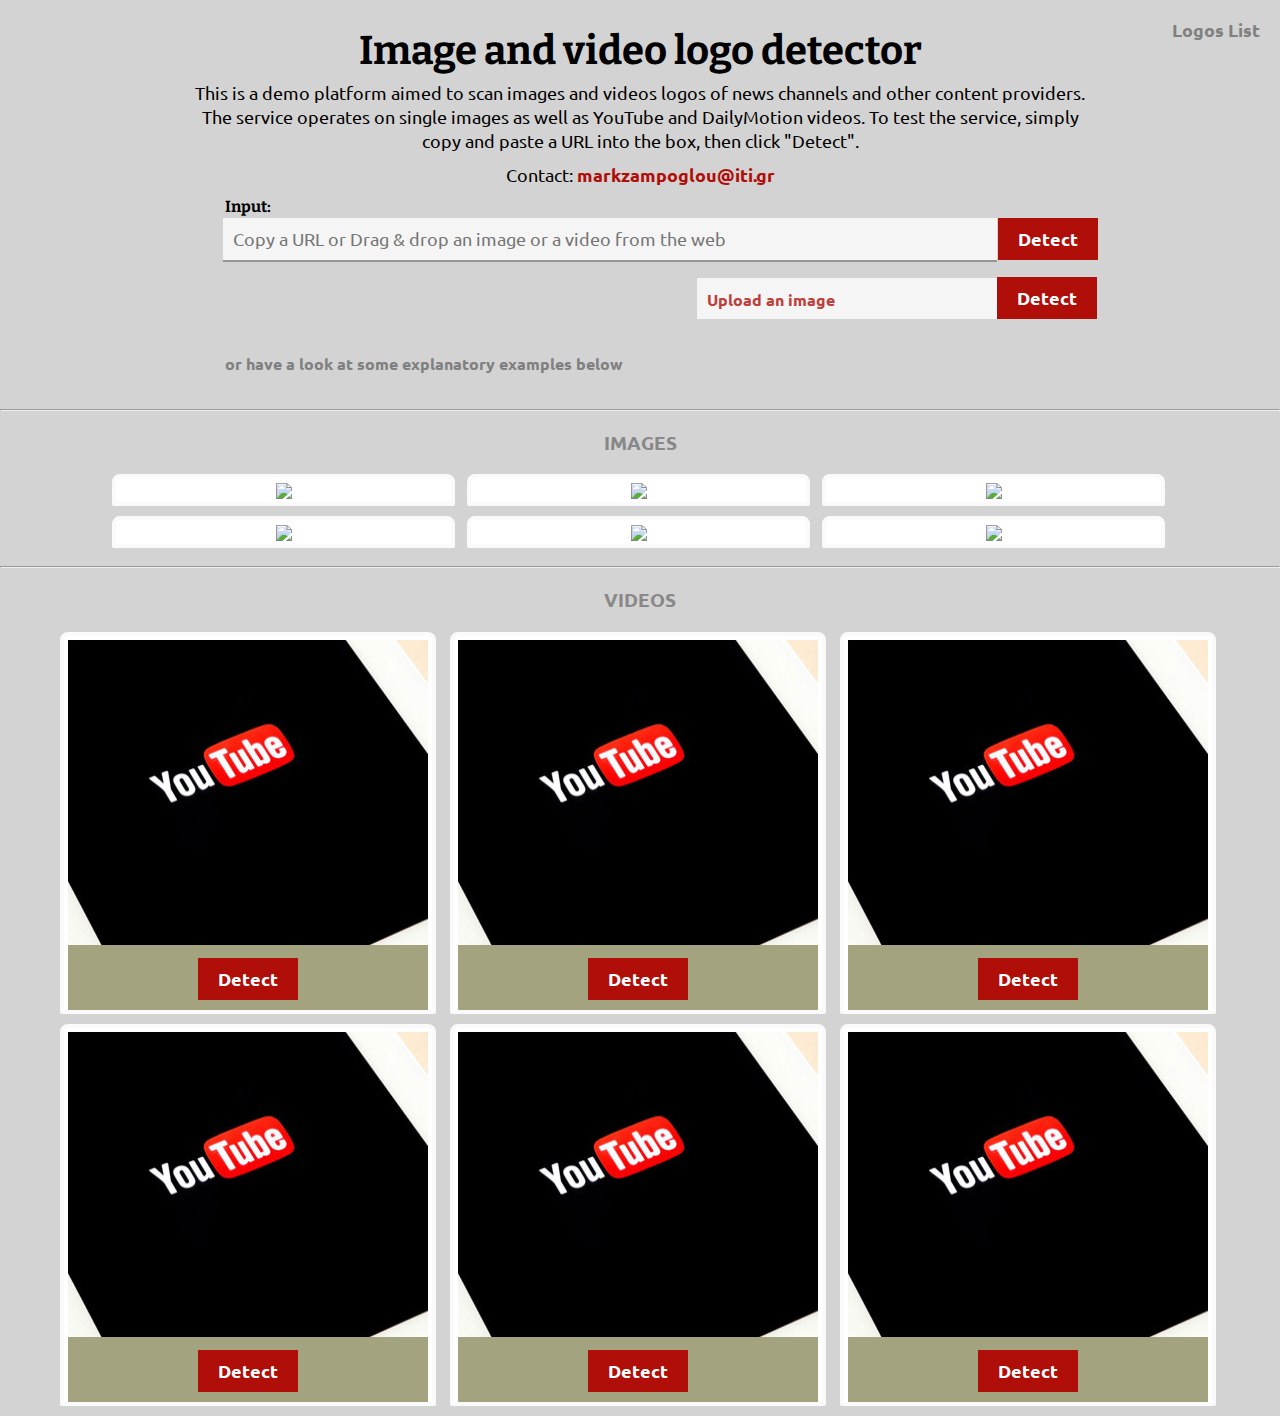
==== index.html @ cd499cdf "Transfer to GitHub" ====
<!DOCTYPE html>
<html lang="en">
<head>
    <title>InVid</title>
    <meta charset="UTF-8">
    <meta name="description" content="Retrieving logos from images and videos">
    <meta name="robots" content="index, follow"/>
    <meta name="viewport"
          content="width=device-width, initial-scale=1.0, minimum-scale=1.0, maximum-scale=1.0, user-scalable=no">
    <meta name="author" content="laaposto">
    <link href='http://fonts.googleapis.com/css?family=Bitter:400,300,700|Ubuntu:400,300,700&subset=latin,cyrillic-ext,greek-ext,greek,latin-ext,cyrillic'
          rel='stylesheet' type='text/css'>

    <link rel="shortcut icon" href="imgs/favicon.ico"/>

    <!-- CSS -->
    <link rel="stylesheet" href="css/main.css">
    <!--END CSS -->

</head>
<body>
<div id="myModal" class="reveal-modal">
    <h1></h1>

    <p></p>
    <a class="close-reveal-modal">&#215;</a>
</div>
<p class="link_table"><a href="/table">Logos List</a></p>

<div id="wrapper_input">
    <h1>Image and video logo detector</h1>

    <p class="desc">This is a demo platform aimed to scan images and videos logos of news channels and other content
        providers. The service operates on single images as well as YouTube and DailyMotion videos. To test the
        service, simply copy and paste a URL into the box, then click "Detect".</p>

    <p class="desc">Contact: <span class="bolded">markzampoglou@iti.gr</span></p>

    <div id="image_input">
        <div class="input_title">Input:</div>

        <ul class="input_box">
            <li>
                <input id="image_detect" type="text" placeholder="Copy a URL or Drag &amp; drop an image or a video from the web"
                       ondrop="detect_image_drop(event);" ondragover="return false;">
                <button type="button" onclick="detect_image_text();return false;" class="btn">
                    Detect
                </button>
            </li>
        </ul>
        <form action="upload.php" method="post" enctype="multipart/form-data" id="upload">
            <input type="file" name="fileToUpload" id="fileToUpload" class="input_file"/>
            <label for="fileToUpload"><span>Upload an image</span></label>
            <input type="submit" value="Detect" id="submit" name="submit" class="btn"
                   style="position: relative;top: -14px;left: -1px;">
            <span id="error_upload"></span>
        </form>
        <div id="video_error">Select a video from Youtube</div>
        <p class="examples">or have a look at some explanatory examples below</p>

        <p class="back_examples"><a href="index.html">Back to examples</a></p>
    </div>
</div>
<div id="progress_text">
    <p id="original_desc">Status: <span id="status">DONE</span><br>Progress: <span
            id="progress">0 %</span></p>
</div>
<div id="user_video">
    <div id="yt_player"></div>
    <p id="original_desc_video">Original Video<br>Status: <span id="status_video">DONE</span><br>Progress: <span
            id="progress_video">0 %</span></p>
</div>
<div id="video_error_desc"></div>
<div id="container">
    <ul id="tiles"></ul>
</div>
<hr>
<h3 class="title_example">IMAGES</h3>

<div id="main">
    <ul id="tiles_images_examples" class="tiles_examples"></ul>
</div>
<hr>
<h3 class="title_example">VIDEOS</h3>

<div id="main_video">
    <ul class="tiles_examples" id="tiles_video_examples"></ul>
</div>
<div id="empty">No Results...</div>
<div id="loading">Loading results, please wait.....
    <img id="loadimg" src="imgs/loading.gif" alt="loading.."/>
</div>
<!-- JS -->
<script src="https://ajax.googleapis.com/ajax/libs/jquery/2.1.3/jquery.min.js"></script>
<script src="https://api.dmcdn.net/all.js"></script>
<script src="js/ajax_abort.js"></script>
<script src="js/jquery.wookmark.js"></script>
<script src="js/jquery.imagesloaded.js"></script>
<script src="js/animateNumber.js"></script>
<script src="js/jquery.reveal.js"></script>
<script src="js/jquery.custom-file-input.js"></script>
<script src="js/main.js"></script>

<!-- Piwik -->
<script type="text/javascript">
    var _paq = _paq || [];
    /* tracker methods like "setCustomDimension" should be called before "trackPageView" */
    _paq.push(["setCookieDomain", "*.logos.iti.gr"]);
    _paq.push(['trackPageView']);
    _paq.push(['enableLinkTracking']);
    (function () {
        var u = "//160.40.51.26/projects/piwik/";
        _paq.push(['setTrackerUrl', u + 'piwik.php']);
        _paq.push(['setSiteId', '2']);
        var d = document, g = d.createElement('script'), s = d.getElementsByTagName('script')[0];
        g.type = 'text/javascript';
        g.async = true;
        g.defer = true;
        g.src = u + 'piwik.js';
        s.parentNode.insertBefore(g, s);
    })();
</script>
<noscript><p><img src="//160.40.51.26/projects/piwik/piwik.php?idsite=2&rec=1" style="border:0;" alt=""/></p></noscript>
<!-- End Piwik Code -->
</body>

</html>
---- css/main.css ----
@media (max-width: 990px) {
    #image_detect {
        width: 410px;
    }

    #upload {
        width: 572px !important;
    }

    #video_error {
        width: 468px !important;
    }

    .input_title {
        width: 490px !important;
    }

    .examples, .back_examples {
        width: 490px !important;
    }
}

@media (max-width: 600px) {
    #image_detect {
        width: 110px;
    }

    #video_error {
        width: 224px !important;
    }

    #image_input {
        margin-top: 50px;
    }

    .input_title {
        width: 190px !important;
    }

    #upload {
        width: 272px !important;
    }

    .input_file + label span {
        width: 129px !important;
    }

    .examples, .back_examples {
        width: 270px !important;
    }
}

body {
    font-family: 'Ubuntu', sans-serif;
    -webkit-font-smoothing: antialiased;
    border: 0;
    font-size: 100%;
    font-style: inherit;
    font-weight: inherit;
    margin: 0;
    outline: 0;
    padding: 0;
    vertical-align: baseline;
    cursor: default;
    background: #d3d3d3;
    background-attachment: fixed;
}

.desc {
    font-size: 18px;
    line-height: 24px;
    text-align: center;
    margin: 6px auto 10px;
    width: 70%;
}

#wrapper_input h1 {
    margin-bottom: 0;
    font-family: 'Bitter', sans-serif;
    font-size: 40px
}

#wrapper_input {
    text-align: center;
    position: relative;
}

.bolded {
    color: #AF0E09;
    font-weight: bold;
}

.input_box li input[type="text"] {
    display: inline-block;
    margin: 0;
    font-size: 18px;
    -webkit-appearance: none;
    -moz-appearance: none;
    appearance: none;
    -webkit-box-shadow: none;
    -moz-box-shadow: none;
    box-shadow: none;
    background-color: whitesmoke;
    width: 754px;
    font-family: 'Ubuntu', sans-serif;
    padding: 10px;
    border: none;
    border-bottom: solid 2px #969696;
}

.input_box li input[type="text"]:focus {
    outline: none
}

.input_box {
    list-style: none;
    margin-top: 2px;
}

::-webkit-input-placeholder {
    padding-top: 2px;
}

:-moz-placeholder {
    padding-top: 2px;
}

::-moz-placeholder {
    padding-top: 2px;
}

:-ms-input-placeholder {
    padding-top: 2px;
}

.btn {
    background-color: #AF0E09;
    font-family: 'Ubuntu', sans-serif;
    font-weight: bold;
    font-size: 18px;
    width: 100px;
    height: 42px;
    color: #fff;
    cursor: pointer;
    border: 1px solid #AF0E09;
    padding: 0 -16px;
    line-height: 1.42857143;
    -webkit-user-select: none;
    -moz-user-select: none;
    -ms-user-select: none;
    user-select: none;
    outline: 0;
    margin: 0 0 0 -3px;
}

.input_title {
    width: 830px;
    margin: 0 auto;
    text-align: left;
    font-family: 'Bitter', sans-serif;
    font-weight: bold;
}

#container {
    margin: 35px auto 20px;
}

.tiles_examples {
    list-style-type: none;
    position: relative;
    margin: 0;
    padding: 0;
    text-align: center;
}

ul li {
    list-style-type: none;
}

.tiles_video_li {
    width: 610px;
    background-color: white;
    border: 4px solid #69626D;
    margin: 10px;
}

.logo_img {
    width: 300px;
    vertical-align: middle;
    margin-left: 4px;
}

.tiles_video_li p {
    margin: 0;
    text-align: center;
    padding: 7px;
    font-size: 19px;
    background-color: #009FB7;
    color: white;
}

#loading {
    width: 326px;
    text-align: center;
    font-weight: bold;
    font-size: 13px;
    position: absolute;
    top: 50%;
    left: 50%;
    z-index: 1;
    margin-left: -163px;
    display: none;
}

#loadimg {
    width: 276px;
    margin-left: -12px
}

.tiles {
    margin-left: 10px;
    vertical-align: middle;
    cursor: pointer;
}

#original_desc, #original_desc_video {
    display: inline-block;
    vertical-align: top;
    margin: 0 0 0 12px;
    text-align: left;
}

#progress_text {
    max-width: 1480px;
    margin: 35px auto 0;
    text-align: center;
    display: none;
}

#progress, #status, #progress_video, #status_video {
    font-weight: bold;
}

#empty {
    text-align: center;
    font-size: 19px;
    display: none;
}

#user_video {
    text-align: center;
    display: none;
    margin-top: 30px;
}

#yt_player {
    display: inline-block;
    margin-left: 100px;
}

.table_title {
    display: inline-block;
    width: 290px;
    background-color: #40798C !important;
}

.image_wrap {
    display: inline-block;
}

.vertical_dotted_line {
    border-left: 2px dashed #d3d3d3;
    width: 0;
    display: inline-block;
}

.more_item {
    display: inline-block;
    margin: 10px;
    border: 2px solid gray;
}

.link {
    margin-left: 10px;
    vertical-align: middle;
    cursor: pointer;
}

#video_error, #video_error_desc {
    color: #AF0E09;
    font-weight: bold;
    text-align: left;
    width: 833px;
    display: none;
    margin: -15px auto 0;
}

#video_error_desc {
    margin-top: 15px;
    text-align: center;
    width: 100%;
}

#upload {
    width: 915px;
    text-align: right;
    margin: 15px auto 0;
}

#error_upload {
    position: relative;
    top: -10px;
    color: #BF3F3B;
    font-weight: bold;
    font-size: 13px;
    display: none;
}

.input_file {
    width: 0.1px;
    height: 0.1px;
    opacity: 0;
    overflow: hidden;
    position: absolute;
    z-index: -1;
    display: none;
}

.input_file + label {
    max-width: 80%;
    font-weight: 700;
    text-overflow: ellipsis;
    white-space: nowrap;
    cursor: pointer;
    display: inline-block;
    overflow: hidden;
    height: 41px;
    background-color: whitesmoke;
    padding: 0;
    color: #BF3F3B;
}

.input_file + label span {
    width: 300px;
    min-height: 2em;
    display: inline-block;
    text-overflow: ellipsis;
    white-space: nowrap;
    overflow: hidden;
    vertical-align: top;
    position: relative;
    top: 11px;
    text-align: left;
    left: 10px;
}

.input_file + label strong {
    height: 100%;
    color: #f1e5e6;
    background-color: #d3394c;
    display: inline-block;
}

.input_file:focus + label strong,
.input_file.has-focus + label strong,
.input_file + label:hover strong {
    background-color: #722040;
}

.examples, .back_examples {
    color: #808080;
    font-weight: bold;
    width: 830px;
    text-align: left;
    margin: 20px auto 0;
    display: none;
}

.link_table {
    color: #808080;
    font-weight: bold;
    z-index: 1;
    position: absolute;
    right: 20px;
    top: 0;
    font-size: 18px;
}

.back_examples a, .link_table a {
    text-decoration: none;
    color: inherit;
}

#tiles {
    list-style-type: none;
    position: relative;
    margin: 0;
    padding: 0;
    text-align: center;
}

#main, #main_video {
    padding: 0 60px;
    max-width: 1280px;
    margin: 0 auto;
}

hr, .title_example {
    display: none;
}

.tiles_examples li:hover {
    box-shadow: 0 3px 5px rgba(34, 25, 25, .8);
    -moz-box-shadow: 0 3px 5px rgba(34, 25, 25, .8);
    -webkit-box-shadow: 0 3px 5px rgba(34, 25, 25, .8);
    filter: progid:DXImageTransform.Microsoft.Shadow(color=#979797, direction=135, strength=3)
}

.tiles_examples li {
    width: 327px;
    background-color: #ffffff;
    -moz-border-radius: 2px;
    -webkit-border-radius: 2px;
    display: none;
    border: 4px solid #FAFAFA;
    border-radius: .5em .5em 2px 2px;
    padding: 4px 4px 0;
    -webkit-transition: all 0.3s ease-out;
    -moz-transition: all 0.3s ease-out;
    -o-transition: all 0.3s ease-out;
    transition: all 0.3s ease-out;
    cursor: pointer
}

.video {
    background: #A3A380;
}

iframe {
    z-index: 2;
    position: relative;
}

.video img {
    position: absolute;
    width: 360px;
    height: 305px;
    z-index: 1;
}

.title_example {
    text-align: center;
    color: #888;
}

@media screen and (max-width: 50em) {
    .input_file + label strong {
        display: block;
    }
}

.reveal-modal-bg {
    position: fixed;
    height: 100%;
    width: 100%;
    background: #000;
    background: rgba(0, 0, 0, .8);
    z-index: 100;
    display: none;
    top: 0;
    left: 0;
}

.reveal-modal {
    visibility: hidden;
    top: 100px;
    left: 50%;
    margin-left: -300px;
    width: 520px;
    background: #eee url("../imgs/modal-gloss.png") no-repeat -200px -80px;
    position: absolute;
    z-index: 101;
    padding: 30px 40px 34px;
    -moz-border-radius: 5px;
    -webkit-border-radius: 5px;
    border-radius: 5px;
    -moz-box-shadow: 0 0 10px rgba(0, 0, 0, .4);
    -webkit-box-shadow: 0 0 10px rgba(0, 0, 0, .4);
    -box-shadow: 0 0 10px rgba(0, 0, 0, .4);
}

.reveal-modal h1 {
    font-family: 'Bitter', sans-serif;
}

.reveal-modal .close-reveal-modal {
    font-size: 22px;
    line-height: .5;
    position: absolute;
    top: 8px;
    right: 11px;
    color: #aaa;
    text-shadow: 0 -1px 1px rbga(0, 0, 0, .6);
    font-weight: bold;
    cursor: pointer;
}
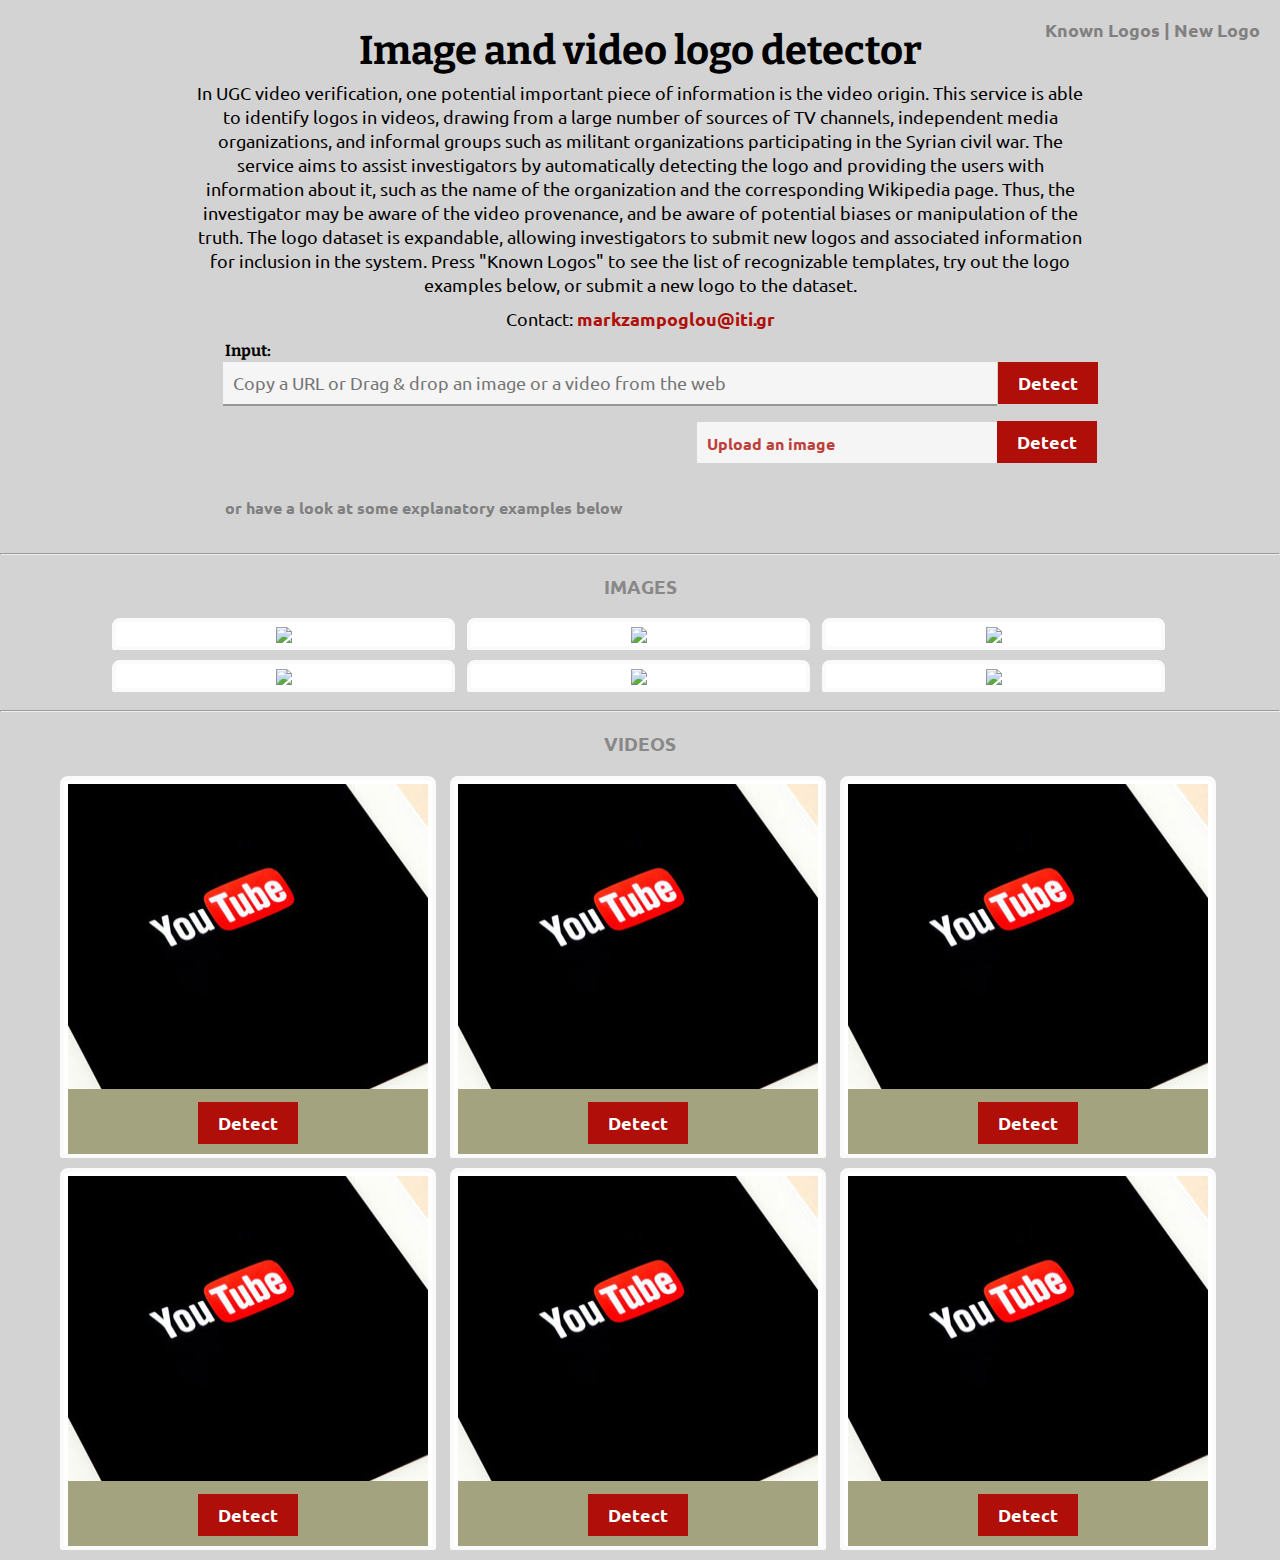
==== commit db9faaab: "Minor description changes" ====
--- a/index.html
+++ b/index.html
@@ -25,14 +25,24 @@
     <p></p>
     <a class="close-reveal-modal">&#215;</a>
 </div>
-<p class="link_table"><a href="/table">Logos List</a></p>
+<p class="link_table"><a href="/table">Known Logos</a> | <a href="/newlogo">New Logo</a></p>
 
 <div id="wrapper_input">
     <h1>Image and video logo detector</h1>
 
-    <p class="desc">This is a demo platform aimed to scan images and videos logos of news channels and other content
-        providers. The service operates on single images as well as YouTube and DailyMotion videos. To test the
-        service, simply copy and paste a URL into the box, then click "Detect".</p>
+    <p class="desc">In UGC video verification, one potential important piece of information is
+        the video origin. This service is able to identify logos in videos, drawing
+        from a large number of sources of TV channels, independent media
+        organizations, and informal groups such as militant organizations
+        participating in the Syrian civil war. The service aims to assist
+        investigators by automatically detecting the logo and providing the users
+        with information about it, such as the name of the organization and the
+        corresponding Wikipedia page. Thus, the investigator may be aware of the
+        video provenance, and be aware of potential biases or manipulation of the
+        truth. The logo dataset is expandable, allowing investigators to submit new
+        logos and associated information for inclusion in the system.
+        Press "Known Logos" to see the list of recognizable templates, try out the
+        logo examples below, or submit a new logo to the dataset.</p>
 
     <p class="desc">Contact: <span class="bolded">markzampoglou@iti.gr</span></p>
 
--- a/css/main.css
+++ b/css/main.css
@@ -389,6 +389,9 @@
 .back_examples a, .link_table a {
     text-decoration: none;
     color: inherit;
+}
+.back_examples a:hover,.link_table a:hover{
+    color:#AF0E09
 }
 
 #tiles {
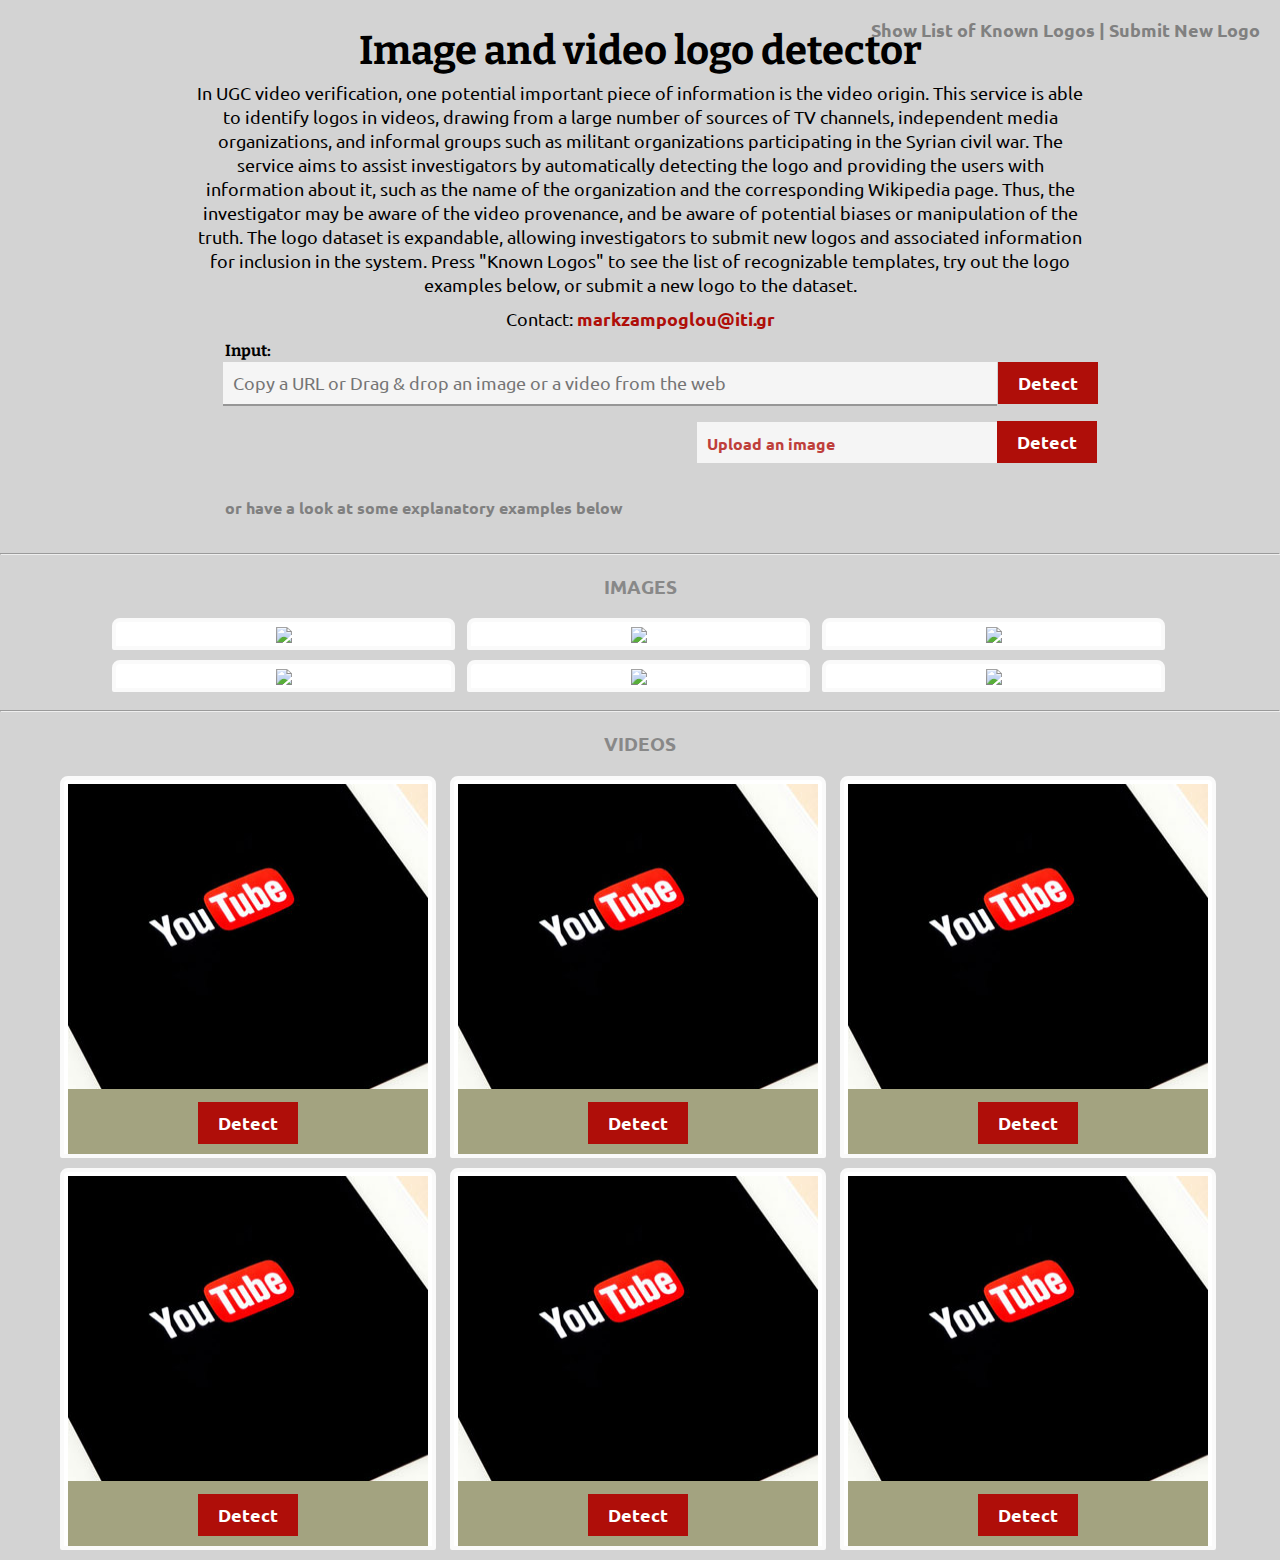
==== commit 3fbee492: "Minos text changes" ====
--- a/index.html
+++ b/index.html
@@ -25,7 +25,7 @@
     <p></p>
     <a class="close-reveal-modal">&#215;</a>
 </div>
-<p class="link_table"><a href="/table">Known Logos</a> | <a href="/newlogo">New Logo</a></p>
+<p class="link_table"><a href="/table">Show List of Known Logos</a> | <a href="/newlogo">Submit New Logo</a></p>
 
 <div id="wrapper_input">
     <h1>Image and video logo detector</h1>
